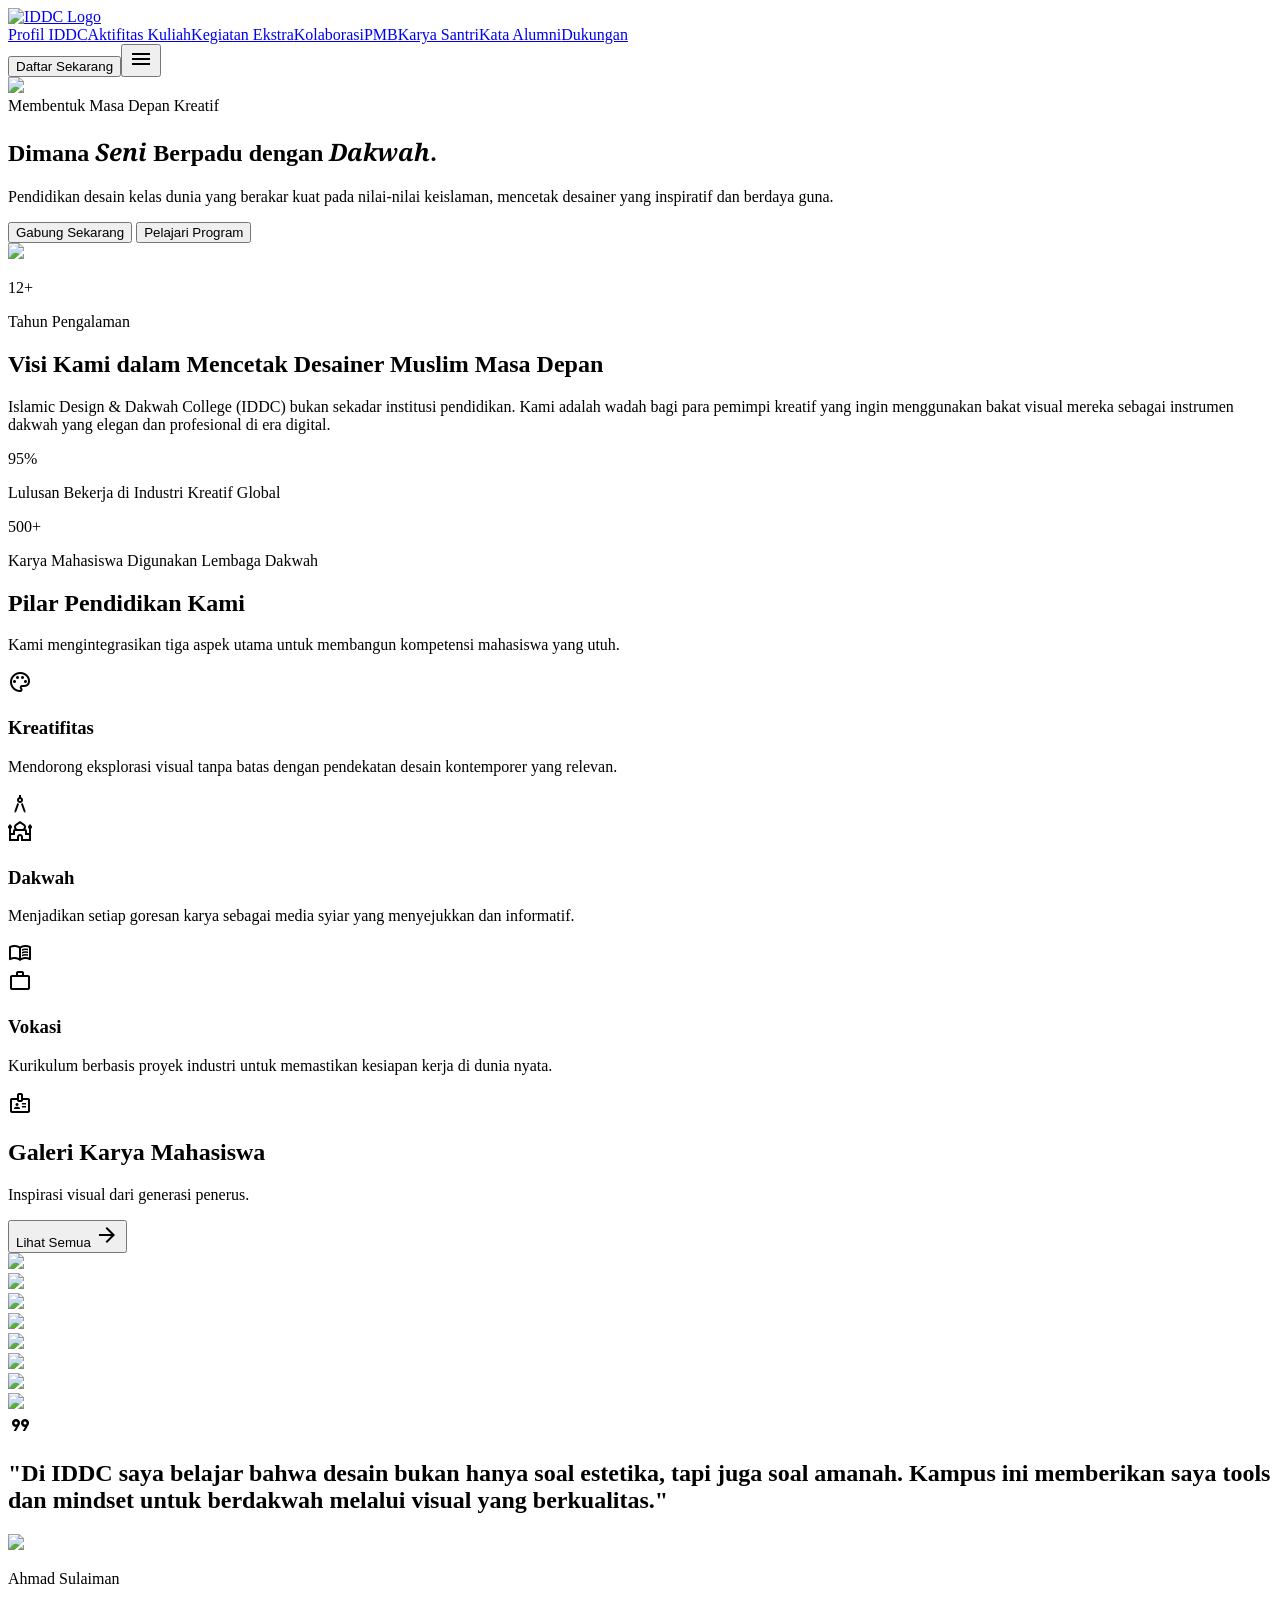
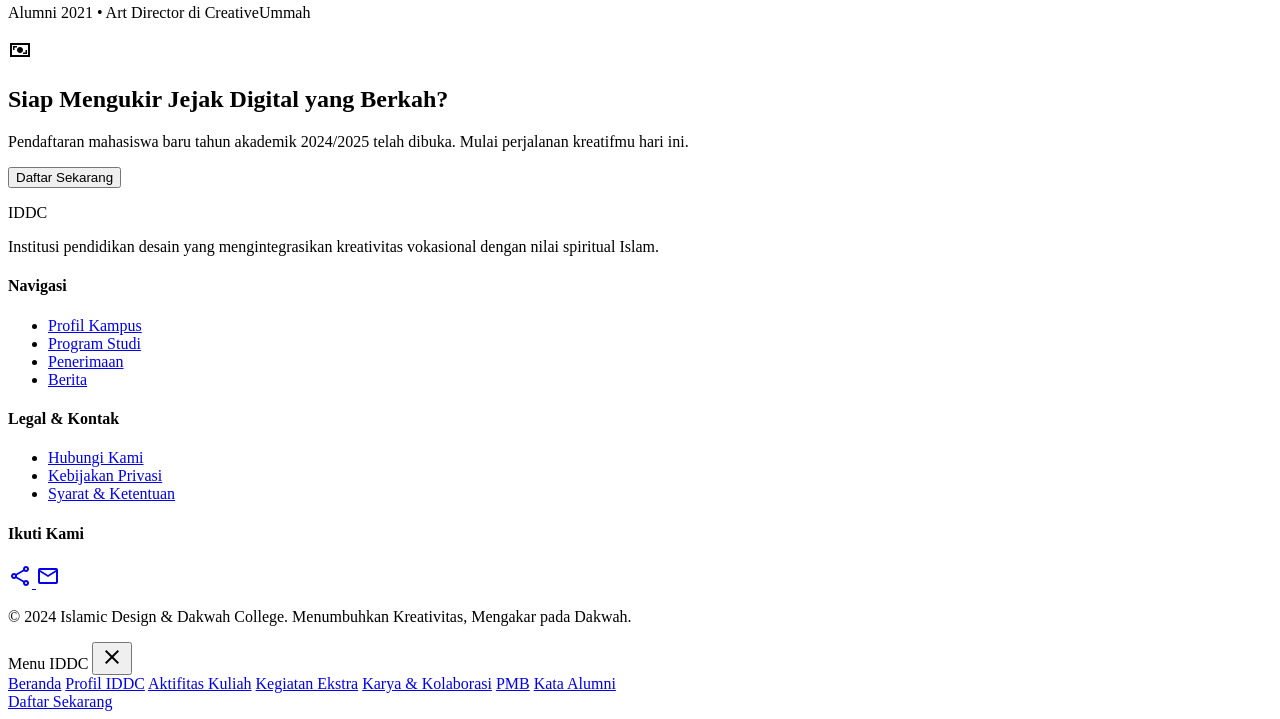
==== index.html @ e7124038 "Initial commit" ====
<!DOCTYPE html>

<html class="light" lang="id"><head>
<meta charset="utf-8"/>
<meta content="width=device-width, initial-scale=1.0" name="viewport"/>
<script src="https://cdn.tailwindcss.com?plugins=forms,container-queries"></script>
<link href="https://fonts.googleapis.com/css2?family=Noto+Serif:wght@400;700&amp;family=Manrope:wght@300;400;500;600;700;800&amp;display=swap" rel="stylesheet"/>
<link href="https://fonts.googleapis.com/css2?family=Material+Symbols+Outlined:wght,FILL@100..700,0..1&amp;display=swap" rel="stylesheet"/>
<link href="https://fonts.googleapis.com/css2?family=Material+Symbols+Outlined:wght,FILL@100..700,0..1&amp;display=swap" rel="stylesheet"/>
<script id="tailwind-config">
        tailwind.config = {
            darkMode: "class",
            theme: {
                extend: {
                    colors: {
                        "outline-variant": "#bfc9c4",
                        "on-surface-variant": "#3f4945",
                        "tertiary-fixed": "#c7e9e8",
                        "surface-bright": "#faf9f8",
                        "on-primary-fixed": "#00201a",
                        "outline": "#707975",
                        "surface-container-lowest": "#ffffff",
                        "primary": "#00342b",
                        "on-primary-fixed-variant": "#065043",
                        "on-tertiary-fixed": "#002020",
                        "on-tertiary-container": "#96b7b7",
                        "primary-fixed-dim": "#94d3c1",
                        "surface-container": "#eeeeed",
                        "tertiary-fixed-dim": "#abcdcc",
                        "surface": "#faf9f8",
                        "surface-tint": "#29695b",
                        "surface-dim": "#dadad9",
                        "on-background": "#1a1c1c",
                        "surface-container-highest": "#e3e2e1",
                        "surface-container-low": "#f4f3f2",
                        "error": "#ba1a1a",
                        "on-surface": "#1a1c1c",
                        "on-error": "#ffffff",
                        "on-secondary-container": "#785a1a",
                        "on-secondary-fixed": "#261900",
                        "inverse-surface": "#2f3130",
                        "secondary-container": "#fed488",
                        "on-error-container": "#93000a",
                        "inverse-primary": "#94d3c1",
                        "secondary-fixed-dim": "#e9c176",
                        "surface-variant": "#e3e2e1",
                        "on-tertiary": "#ffffff",
                        "on-primary-container": "#7ebdac",
                        "on-primary": "#ffffff",
                        "surface-container-high": "#e9e8e7",
                        "on-tertiary-fixed-variant": "#2d4c4c",
                        "error-container": "#ffdad6",
                        "tertiary-container": "#2a4949",
                        "on-secondary-fixed-variant": "#5d4201",
                        "tertiary": "#123232",
                        "secondary-fixed": "#ffdea5",
                        "background": "#faf9f8",
                        "secondary": "#775a19",
                        "primary-fixed": "#afefdd",
                        "on-secondary": "#ffffff",
                        "inverse-on-surface": "#f1f0f0",
                        "primary-container": "#004d40"
                    },
                    fontFamily: {
                        "headline": ["Noto Serif"],
                        "body": ["Manrope"],
                        "label": ["Manrope"]
                    },
                    borderRadius: { "DEFAULT": "0.125rem", "lg": "0.25rem", "xl": "0.5rem", "full": "0.75rem" },
                },
            },
        }
    </script>
<style>
        .material-symbols-outlined {
            font-variation-settings: 'FILL' 0, 'wght' 400, 'GRAD' 0, 'opsz' 24;
        }
        .glass-nav {
            backdrop-filter: blur(20px);
            -webkit-backdrop-filter: blur(20px);
        }
        .serif-italic { font-family: 'Noto Serif'; font-style: italic; }
    </style>
</head>
<body class="bg-surface text-on-surface font-body selection:bg-secondary-container selection:text-on-secondary-container">
<!-- TopAppBar -->
<header class="fixed top-0 w-full z-50 bg-stone-50/85 dark:bg-teal-950/85 backdrop-blur-xl shadow-[0_12px_40px_rgba(26,28,28,0.06)] h-20 px-8 md:px-12 flex justify-between items-center transition-all duration-300">
<div class="flex items-center gap-2"><a href="index.html"><img alt="IDDC Logo" class="h-12 w-auto object-contain" src="https://lh3.googleusercontent.com/aida/[base64]"/></a></div>
<nav class="hidden md:flex items-center space-x-10"><a class="text-teal-900/70 dark:text-stone-300/70 font-['Manrope'] font-medium uppercase tracking-wider text-xs hover:text-amber-600 dark:hover:text-amber-400 transition-all duration-300" href="profil.html">Profil IDDC</a><a class="text-teal-900/70 dark:text-stone-300/70 font-['Manrope'] font-medium uppercase tracking-wider text-xs hover:text-amber-600 dark:hover:text-amber-400 transition-all duration-300" href="aktivitas-kuliah.html">Aktifitas Kuliah</a><a class="text-teal-900/70 dark:text-stone-300/70 font-['Manrope'] font-medium uppercase tracking-wider text-xs hover:text-amber-600 dark:hover:text-amber-400 transition-all duration-300" href="kegiatan-ekstra.html">Kegiatan Ekstra</a><a class="text-teal-900/70 dark:text-stone-300/70 font-['Manrope'] font-medium uppercase tracking-wider text-xs hover:text-amber-600 dark:hover:text-amber-400 transition-all duration-300" href="karya-kolaborasi.html">Kolaborasi</a><a class="text-teal-900/70 dark:text-stone-300/70 font-['Manrope'] font-medium uppercase tracking-wider text-xs hover:text-amber-600 dark:hover:text-amber-400 transition-all duration-300" href="pmb.html">PMB</a><a class="text-teal-900/70 dark:text-stone-300/70 font-['Manrope'] font-medium uppercase tracking-wider text-xs hover:text-amber-600 dark:hover:text-amber-400 transition-all duration-300" href="karya-kolaborasi.html">Karya Santri</a><a class="text-teal-900/70 dark:text-stone-300/70 font-['Manrope'] font-medium uppercase tracking-wider text-xs hover:text-amber-600 dark:hover:text-amber-400 transition-all duration-300" href="kata-alumni.html">Kata Alumni</a><a class="text-teal-900/70 dark:text-stone-300/70 font-['Manrope'] font-medium uppercase tracking-wider text-xs hover:text-amber-600 dark:hover:text-amber-400 transition-all duration-300" href="#">Dukungan</a></nav>
<div class="flex items-center gap-6">
<button class="bg-primary text-on-primary px-6 py-2.5 rounded-md font-medium text-sm scale-95 active:scale-90 transition-transform shadow-sm">
                Daftar Sekarang
            </button><button aria-label="Menu" class="text-primary hover:bg-primary/5 p-2 rounded-full transition-colors flex items-center justify-center">
<span class="material-symbols-outlined text-2xl">menu</span>
</button>
</div>
</header>
<main class="pt-20">
<!-- Hero Section -->
<section class="relative h-[870px] flex items-center overflow-hidden">
<div class="absolute inset-0 z-0">
<img class="w-full h-full object-cover" data-alt="Professional Muslim women in elegant hijabs collaborating in a modern design studio with sketches and tablets, embodying the Noor Academic aesthetic." src="https://lh3.googleusercontent.com/aida-public/[base64]"/>
<div class="absolute inset-0 bg-gradient-to-r from-primary/90 via-primary/40 to-transparent"></div>
</div>
<div class="relative z-10 max-w-7xl mx-auto px-8 md:px-24 w-full">
<div class="max-w-2xl">
<span class="inline-block px-3 py-1 bg-secondary-container text-on-secondary-container text-[10px] uppercase tracking-[0.2em] font-bold rounded mb-6">Membentuk Masa Depan Kreatif</span>
<h1 class="text-5xl md:text-7xl font-headline text-white leading-[1.1] mb-8">Dimana <span class="serif-italic text-secondary-fixed">Seni</span> Berpadu dengan <span class="serif-italic text-secondary-fixed">Dakwah</span>.</h1>
<p class="text-lg text-white/80 font-light mb-10 max-w-lg leading-relaxed">Pendidikan desain kelas dunia yang berakar kuat pada nilai-nilai keislaman, mencetak desainer yang inspiratif dan berdaya guna.</p>
<div class="flex flex-col sm:flex-row gap-4">
<button class="bg-secondary text-on-secondary px-8 py-4 rounded-md font-semibold text-base transition-all hover:bg-on-secondary-fixed-variant hover:shadow-lg">Gabung Sekarang</button>
<button class="backdrop-blur-md bg-white/10 border border-white/20 text-white px-8 py-4 rounded-md font-semibold text-base hover:bg-white/20 transition-all">Pelajari Program</button>
</div>
</div>
</div>
</section>
<!-- Description Section -->
<section class="py-24 bg-surface-container-low">
<div class="max-w-7xl mx-auto px-8 md:px-24 grid grid-cols-1 md:grid-cols-12 gap-12 items-center">
<div class="md:col-span-5 relative">
<div class="aspect-[4/5] rounded-xl overflow-hidden shadow-2xl">
<img class="w-full h-full object-cover" data-alt="A minimalist architectural detail of a mosque with clean lines and soft shadows, representing the blend of tradition and modern design" src="https://lh3.googleusercontent.com/aida-public/[base64]"/>
</div>
<div class="absolute -bottom-6 -right-6 bg-primary p-8 rounded-lg shadow-xl hidden md:block">
<p class="text-white font-headline text-3xl font-bold">12+</p>
<p class="text-primary-fixed-dim text-xs uppercase tracking-widest font-bold">Tahun Pengalaman</p>
</div>
</div>
<div class="md:col-span-7 md:pl-12">
<h2 class="text-4xl font-headline text-primary mb-6">Visi Kami dalam Mencetak Desainer Muslim Masa Depan</h2>
<p class="text-on-surface-variant text-lg leading-relaxed mb-8">Islamic Design &amp; Dakwah College (IDDC) bukan sekadar institusi pendidikan. Kami adalah wadah bagi para pemimpi kreatif yang ingin menggunakan bakat visual mereka sebagai instrumen dakwah yang elegan dan profesional di era digital.</p>
<div class="grid grid-cols-2 gap-8 border-t border-outline-variant/30 pt-8">
<div>
<span class="text-secondary font-bold text-2xl block mb-2">95%</span>
<p class="text-sm text-on-surface-variant">Lulusan Bekerja di Industri Kreatif Global</p>
</div>
<div>
<span class="text-secondary font-bold text-2xl block mb-2">500+</span>
<p class="text-sm text-on-surface-variant">Karya Mahasiswa Digunakan Lembaga Dakwah</p>
</div>
</div>
</div>
</div>
</section>
<!-- Core Values: Bento Grid -->
<section class="py-24 bg-surface">
<div class="max-w-7xl mx-auto px-8 md:px-24">
<div class="text-center mb-16">
<h2 class="text-3xl font-headline text-primary mb-4">Pilar Pendidikan Kami</h2>
<p class="text-on-surface-variant max-w-xl mx-auto">Kami mengintegrasikan tiga aspek utama untuk membangun kompetensi mahasiswa yang utuh.</p>
</div>
<div class="grid grid-cols-1 md:grid-cols-3 gap-6">
<!-- Value 1: Kreatifitas -->
<div class="group bg-surface-container rounded-2xl p-8 hover:bg-primary transition-all duration-500 overflow-hidden relative">
<div class="relative z-10">
<div class="w-12 h-12 rounded-full bg-secondary-fixed flex items-center justify-center mb-6 group-hover:scale-110 transition-transform">
<span class="material-symbols-outlined text-on-secondary-fixed">palette</span>
</div>
<h3 class="text-2xl font-headline text-primary group-hover:text-white mb-4">Kreatifitas</h3>
<p class="text-on-surface-variant group-hover:text-white/80 leading-relaxed">Mendorong eksplorasi visual tanpa batas dengan pendekatan desain kontemporer yang relevan.</p>
</div>
<div class="absolute -bottom-4 -right-4 opacity-5 group-hover:opacity-10 transition-opacity">
<span class="material-symbols-outlined text-[120px]">architecture</span>
</div>
</div>
<!-- Value 2: Dakwah -->
<div class="group bg-surface-container rounded-2xl p-8 hover:bg-primary transition-all duration-500 overflow-hidden relative">
<div class="relative z-10">
<div class="w-12 h-12 rounded-full bg-secondary-fixed flex items-center justify-center mb-6 group-hover:scale-110 transition-transform">
<span class="material-symbols-outlined text-on-secondary-fixed">mosque</span>
</div>
<h3 class="text-2xl font-headline text-primary group-hover:text-white mb-4">Dakwah</h3>
<p class="text-on-surface-variant group-hover:text-white/80 leading-relaxed">Menjadikan setiap goresan karya sebagai media syiar yang menyejukkan dan informatif.</p>
</div>
<div class="absolute -bottom-4 -right-4 opacity-5 group-hover:opacity-10 transition-opacity">
<span class="material-symbols-outlined text-[120px]">menu_book</span>
</div>
</div>
<!-- Value 3: Vokasi -->
<div class="group bg-surface-container rounded-2xl p-8 hover:bg-primary transition-all duration-500 overflow-hidden relative">
<div class="relative z-10">
<div class="w-12 h-12 rounded-full bg-secondary-fixed flex items-center justify-center mb-6 group-hover:scale-110 transition-transform">
<span class="material-symbols-outlined text-on-secondary-fixed">work</span>
</div>
<h3 class="text-2xl font-headline text-primary group-hover:text-white mb-4">Vokasi</h3>
<p class="text-on-surface-variant group-hover:text-white/80 leading-relaxed">Kurikulum berbasis proyek industri untuk memastikan kesiapan kerja di dunia nyata.</p>
</div>
<div class="absolute -bottom-4 -right-4 opacity-5 group-hover:opacity-10 transition-opacity">
<span class="material-symbols-outlined text-[120px]">badge</span>
</div>
</div>
</div>
</div>
</section>
<!-- Student Gallery Section -->
<section class="py-24 bg-surface-container">
<div class="max-w-7xl mx-auto px-8 md:px-24">
<div class="flex justify-between items-end mb-12">
<div>
<h2 class="text-3xl font-headline text-primary mb-2">Galeri Karya Mahasiswa</h2>
<p class="text-on-surface-variant">Inspirasi visual dari generasi penerus.</p>
</div>
<button class="text-secondary font-bold text-sm uppercase tracking-widest flex items-center gap-2 hover:gap-3 transition-all">
                        Lihat Semua <span class="material-symbols-outlined text-base">arrow_forward</span>
</button>
</div>
<div class="grid grid-cols-2 md:grid-cols-4 gap-4">
<div class="space-y-4">
<div class="rounded-lg overflow-hidden h-64 shadow-sm hover:shadow-xl transition-shadow">
<img class="w-full h-full object-cover" data-alt="Intricate Arabic calligraphy rendered in a modern 3D digital art style with soft glowing lighting" src="https://lh3.googleusercontent.com/aida-public/[base64]"/>
</div>
<div class="rounded-lg overflow-hidden h-48 shadow-sm hover:shadow-xl transition-shadow">
<img class="w-full h-full object-cover" data-alt="Elegant editorial magazine layout featuring Islamic geometric patterns and refined typography" src="https://lh3.googleusercontent.com/aida-public/[base64]"/>
</div>
</div>
<div class="space-y-4 pt-8">
<div class="rounded-lg overflow-hidden h-48 shadow-sm hover:shadow-xl transition-shadow">
<img class="w-full h-full object-cover" data-alt="A clean branding identity set for a sustainable ethical product with Islamic-inspired minimalist logo" src="https://lh3.googleusercontent.com/aida-public/[base64]"/>
</div>
<div class="rounded-lg overflow-hidden h-72 shadow-sm hover:shadow-xl transition-shadow">
<img class="w-full h-full object-cover" data-alt="Atmospheric UI design for a spiritual mobile app with deep teal and gold color scheme" src="https://lh3.googleusercontent.com/aida-public/[base64]"/>
</div>
</div>
<div class="space-y-4">
<div class="rounded-lg overflow-hidden h-72 shadow-sm hover:shadow-xl transition-shadow">
<img class="w-full h-full object-cover" data-alt="Creative photography of Islamic architecture using play of light and shadow on white stone" src="https://lh3.googleusercontent.com/aida-public/[base64]"/>
</div>
<div class="rounded-lg overflow-hidden h-48 shadow-sm hover:shadow-xl transition-shadow">
<img class="w-full h-full object-cover" data-alt="Modern poster design for a community dakwah event using bold typography and contemporary illustrations" src="https://lh3.googleusercontent.com/aida-public/[base64]"/>
</div>
</div>
<div class="space-y-4 pt-12">
<div class="rounded-lg overflow-hidden h-56 shadow-sm hover:shadow-xl transition-shadow">
<img class="w-full h-full object-cover" data-alt="Abstract digital background with fluid shapes in primary emerald and secondary gold hues" src="https://lh3.googleusercontent.com/aida-public/[base64]"/>
</div>
<div class="rounded-lg overflow-hidden h-64 shadow-sm hover:shadow-xl transition-shadow">
<img class="w-full h-full object-cover" data-alt="Creative corporate identity materials with subtle Islamic motifs integrated into the background" src="https://lh3.googleusercontent.com/aida-public/[base64]"/>
</div>
</div>
</div>
</div>
</section>
<!-- Testimonials Section -->
<section class="py-24 bg-surface">
<div class="max-w-7xl mx-auto px-8 md:px-24">
<div class="bg-primary rounded-3xl overflow-hidden relative p-12 md:p-20 shadow-2xl">
<div class="absolute top-0 right-0 w-64 h-64 bg-secondary-fixed/5 rounded-full -mr-32 -mt-32"></div>
<div class="absolute bottom-0 left-0 w-96 h-96 bg-secondary-fixed/5 rounded-full -ml-48 -mb-48"></div>
<div class="relative z-10 max-w-3xl">
<span class="material-symbols-outlined text-secondary-fixed text-6xl mb-8">format_quote</span>
<h2 class="text-3xl md:text-4xl font-headline text-white leading-relaxed mb-10">
                            "Di IDDC saya belajar bahwa desain bukan hanya soal estetika, tapi juga soal amanah. Kampus ini memberikan saya tools dan mindset untuk berdakwah melalui visual yang berkualitas."
                        </h2>
<div class="flex items-center gap-6">
<div class="w-16 h-16 rounded-full overflow-hidden border-2 border-secondary-fixed">
<img class="w-full h-full object-cover" data-alt="Portrait of a young smiling creative professional wearing a modern minimal outfit" src="https://lh3.googleusercontent.com/aida-public/[base64]"/>
</div>
<div>
<p class="text-white font-bold text-lg">Ahmad Sulaiman</p>
<p class="text-primary-fixed-dim text-sm">Alumni 2021 • Art Director di CreativeUmmah</p>
</div>
</div>
</div>
</div>
</div>
</section>
<!-- The Verse Ornament Divider -->
<div class="flex items-center justify-center py-12 px-8">
<div class="h-px bg-outline-variant/30 flex-grow max-w-xl"></div>
<div class="mx-6 text-secondary">
<span class="material-symbols-outlined text-3xl">universal_currency_alt</span>
</div>
<div class="h-px bg-outline-variant/30 flex-grow max-w-xl"></div>
</div>
<!-- Final CTA -->
<section class="py-24 text-center">
<div class="max-w-2xl mx-auto px-8">
<h2 class="text-4xl font-headline text-primary mb-6">Siap Mengukir Jejak Digital yang Berkah?</h2>
<p class="text-on-surface-variant mb-10">Pendaftaran mahasiswa baru tahun akademik 2024/2025 telah dibuka. Mulai perjalanan kreatifmu hari ini.</p>
<button class="bg-primary text-on-primary px-10 py-4 rounded-md font-bold text-lg shadow-xl hover:bg-primary-container transition-all">Daftar Sekarang</button>
</div>
</section>
</main>
<!-- Footer -->
<footer class="bg-stone-100 dark:bg-teal-950 w-full pt-16 pb-8">
<div class="grid grid-cols-1 md:grid-cols-4 gap-12 px-8 md:px-24 max-w-7xl mx-auto">
<div class="col-span-1 md:col-span-1">
<p class="font-['Noto_Serif'] text-xl font-semibold text-teal-800 dark:text-stone-200 mb-6">IDDC</p>
<p class="text-teal-900/60 dark:text-stone-400 font-['Manrope'] text-sm leading-relaxed">
                    Institusi pendidikan desain yang mengintegrasikan kreativitas vokasional dengan nilai spiritual Islam.
                </p>
</div>
<div>
<h4 class="font-bold text-teal-900 dark:text-stone-50 mb-6 text-sm uppercase tracking-widest">Navigasi</h4>
<ul class="space-y-4">
<li><a class="text-teal-900/60 dark:text-stone-400 font-['Manrope'] text-sm hover:text-teal-700 dark:hover:text-stone-100 underline decoration-amber-500/30 underline-offset-4 transition-opacity" href="#">Profil Kampus</a></li>
<li><a class="text-teal-900/60 dark:text-stone-400 font-['Manrope'] text-sm hover:text-teal-700 dark:hover:text-stone-100 underline decoration-amber-500/30 underline-offset-4 transition-opacity" href="#">Program Studi</a></li>
<li><a class="text-teal-900/60 dark:text-stone-400 font-['Manrope'] text-sm hover:text-teal-700 dark:hover:text-stone-100 underline decoration-amber-500/30 underline-offset-4 transition-opacity" href="#">Penerimaan</a></li>
<li><a class="text-teal-900/60 dark:text-stone-400 font-['Manrope'] text-sm hover:text-teal-700 dark:hover:text-stone-100 underline decoration-amber-500/30 underline-offset-4 transition-opacity" href="#">Berita</a></li>
</ul>
</div>
<div>
<h4 class="font-bold text-teal-900 dark:text-stone-50 mb-6 text-sm uppercase tracking-widest">Legal &amp; Kontak</h4>
<ul class="space-y-4">
<li><a class="text-teal-900/60 dark:text-stone-400 font-['Manrope'] text-sm hover:text-teal-700 dark:hover:text-stone-100 underline decoration-amber-500/30 underline-offset-4 transition-opacity" href="#">Hubungi Kami</a></li>
<li><a class="text-teal-900/60 dark:text-stone-400 font-['Manrope'] text-sm hover:text-teal-700 dark:hover:text-stone-100 underline decoration-amber-500/30 underline-offset-4 transition-opacity" href="#">Kebijakan Privasi</a></li>
<li><a class="text-teal-900/60 dark:text-stone-400 font-['Manrope'] text-sm hover:text-teal-700 dark:hover:text-stone-100 underline decoration-amber-500/30 underline-offset-4 transition-opacity" href="#">Syarat &amp; Ketentuan</a></li>
</ul>
</div>
<div>
<h4 class="font-bold text-teal-900 dark:text-stone-50 mb-6 text-sm uppercase tracking-widest">Ikuti Kami</h4>
<div class="flex gap-4">
<a class="w-10 h-10 rounded-full border border-outline-variant/30 flex items-center justify-center text-teal-900/60 hover:bg-primary hover:text-white transition-all" href="#">
<span class="material-symbols-outlined text-xl">share</span>
</a>
<a class="w-10 h-10 rounded-full border border-outline-variant/30 flex items-center justify-center text-teal-900/60 hover:bg-primary hover:text-white transition-all" href="#">
<span class="material-symbols-outlined text-xl">mail</span>
</a>
</div>
</div>
</div>
<div class="max-w-7xl mx-auto px-8 md:px-24 mt-16 pt-8 border-t border-outline-variant/10 text-center">
<p class="text-teal-900/60 dark:text-stone-400 font-['Manrope'] text-xs uppercase tracking-widest">
                © 2024 Islamic Design &amp; Dakwah College. Menumbuhkan Kreativitas, Mengakar pada Dakwah.
            </p>
</div>
</footer>
<script src="script.js"></script>
</body></html>
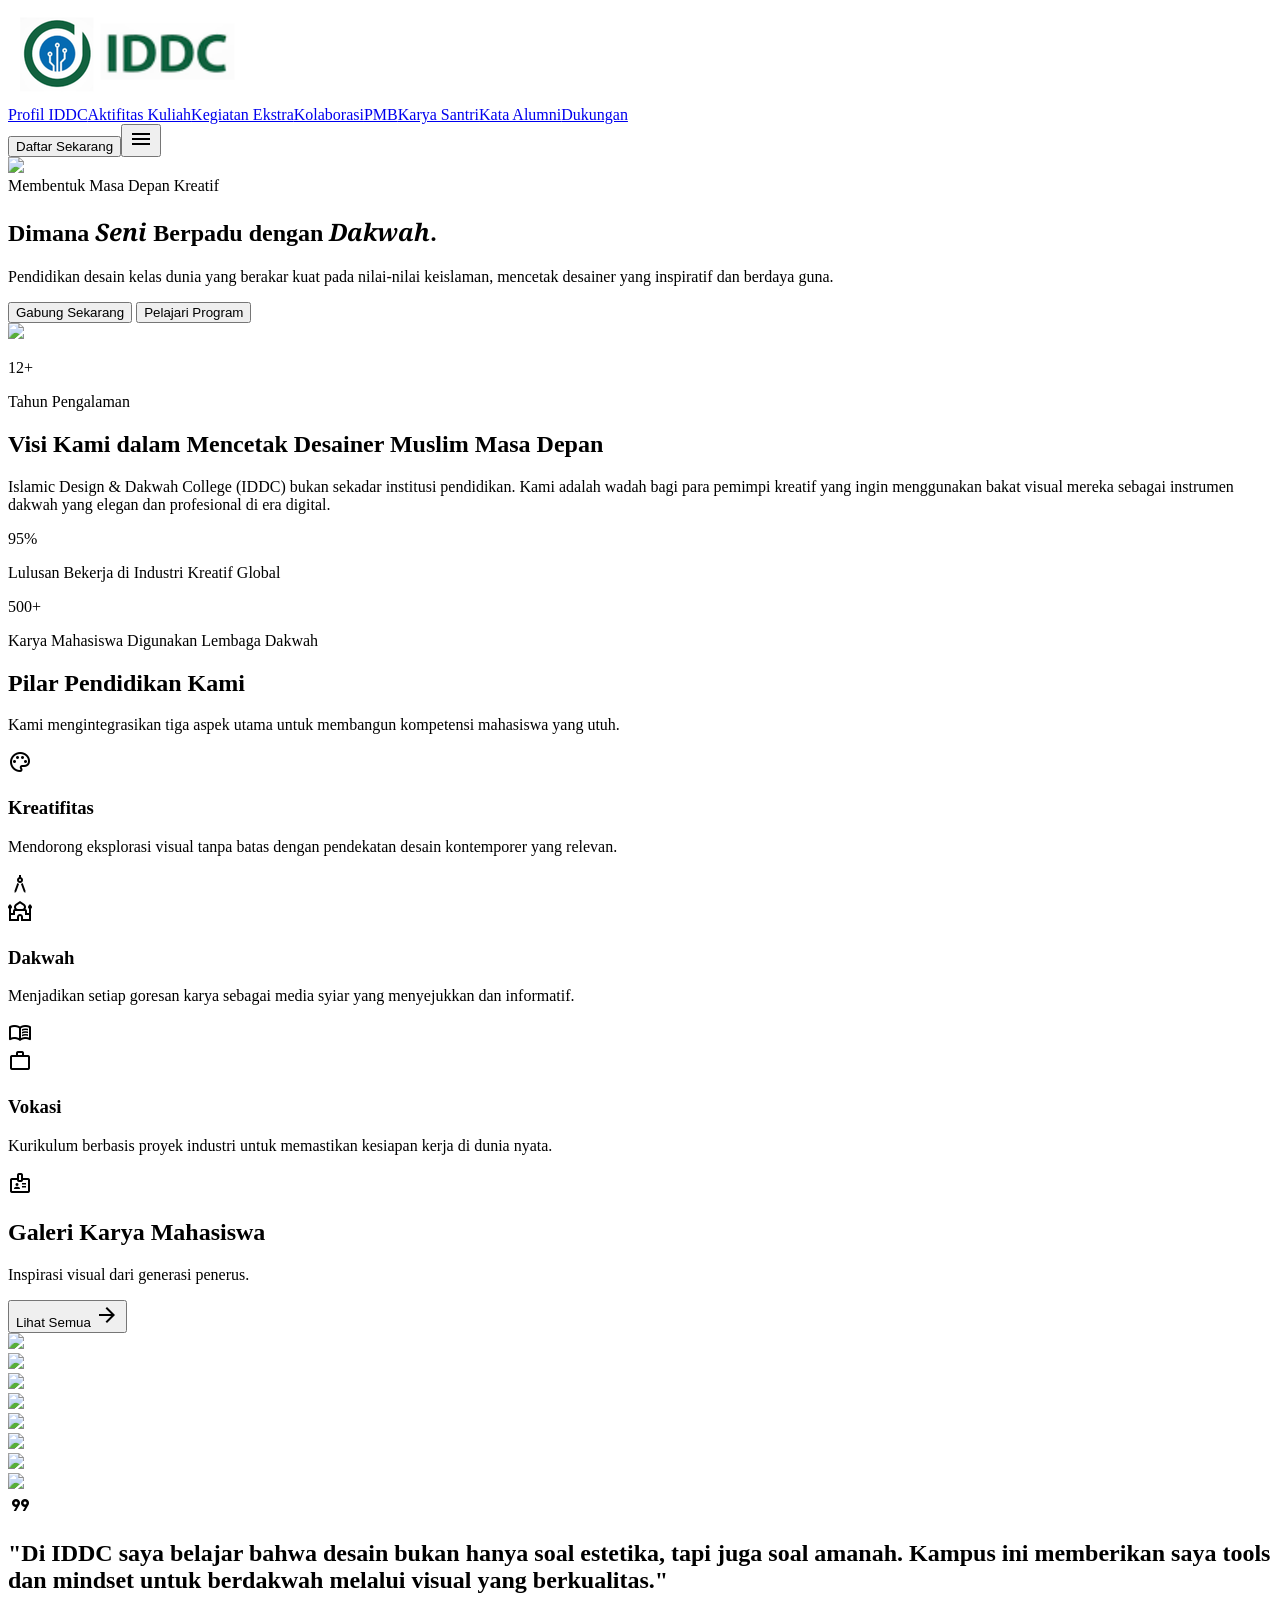
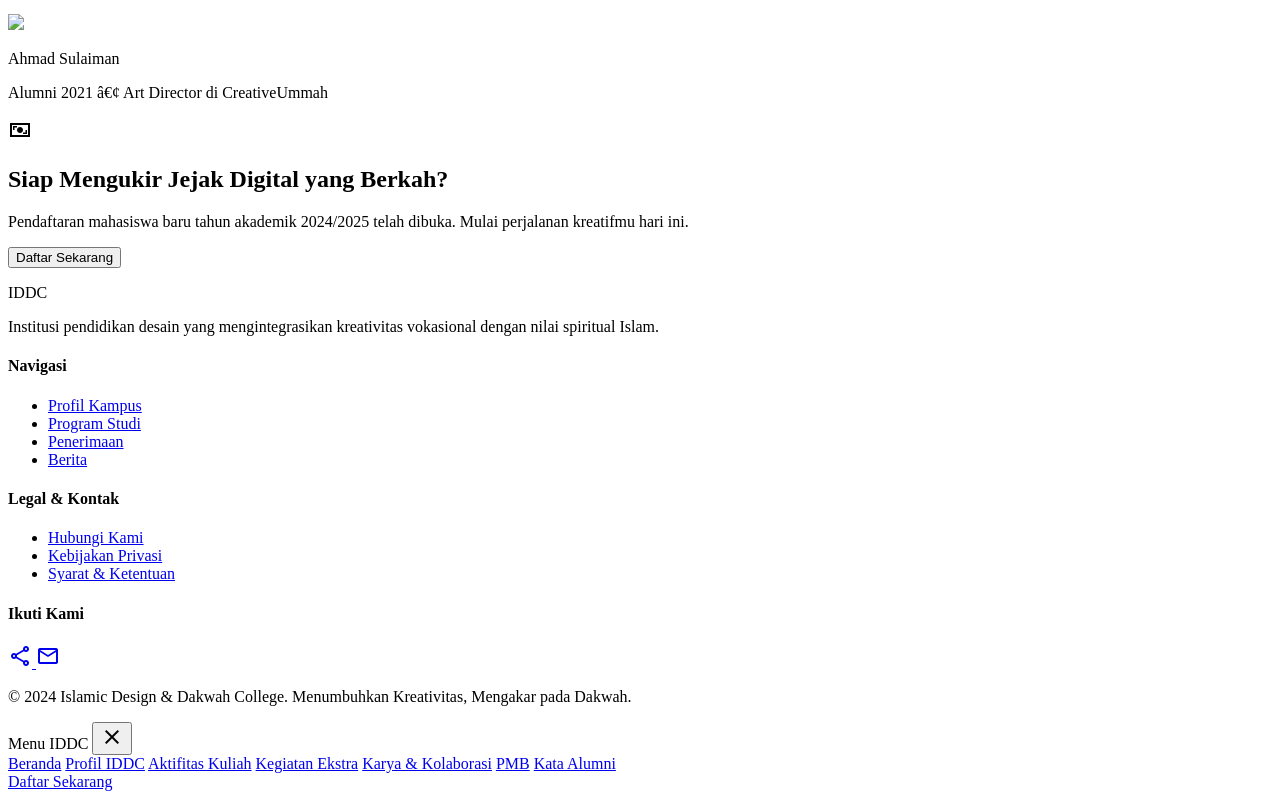
==== commit 1c1d377b: "Update website logo on all pages" ====
--- a/index.html
+++ b/index.html
@@ -1,4 +1,4 @@
-<!DOCTYPE html>
+﻿<!DOCTYPE html>
 
 <html class="light" lang="id"><head>
 <meta charset="utf-8"/>
@@ -85,7 +85,7 @@
 <body class="bg-surface text-on-surface font-body selection:bg-secondary-container selection:text-on-secondary-container">
 <!-- TopAppBar -->
 <header class="fixed top-0 w-full z-50 bg-stone-50/85 dark:bg-teal-950/85 backdrop-blur-xl shadow-[0_12px_40px_rgba(26,28,28,0.06)] h-20 px-8 md:px-12 flex justify-between items-center transition-all duration-300">
-<div class="flex items-center gap-2"><a href="index.html"><img alt="IDDC Logo" class="h-12 w-auto object-contain" src="https://lh3.googleusercontent.com/aida/[base64]"/></a></div>
+<div class="flex items-center gap-2"><a href="index.html"><img alt="IDDC Logo" class="h-12 w-auto object-contain" src="logo.png"/></a></div>
 <nav class="hidden md:flex items-center space-x-10"><a class="text-teal-900/70 dark:text-stone-300/70 font-['Manrope'] font-medium uppercase tracking-wider text-xs hover:text-amber-600 dark:hover:text-amber-400 transition-all duration-300" href="profil.html">Profil IDDC</a><a class="text-teal-900/70 dark:text-stone-300/70 font-['Manrope'] font-medium uppercase tracking-wider text-xs hover:text-amber-600 dark:hover:text-amber-400 transition-all duration-300" href="aktivitas-kuliah.html">Aktifitas Kuliah</a><a class="text-teal-900/70 dark:text-stone-300/70 font-['Manrope'] font-medium uppercase tracking-wider text-xs hover:text-amber-600 dark:hover:text-amber-400 transition-all duration-300" href="kegiatan-ekstra.html">Kegiatan Ekstra</a><a class="text-teal-900/70 dark:text-stone-300/70 font-['Manrope'] font-medium uppercase tracking-wider text-xs hover:text-amber-600 dark:hover:text-amber-400 transition-all duration-300" href="karya-kolaborasi.html">Kolaborasi</a><a class="text-teal-900/70 dark:text-stone-300/70 font-['Manrope'] font-medium uppercase tracking-wider text-xs hover:text-amber-600 dark:hover:text-amber-400 transition-all duration-300" href="pmb.html">PMB</a><a class="text-teal-900/70 dark:text-stone-300/70 font-['Manrope'] font-medium uppercase tracking-wider text-xs hover:text-amber-600 dark:hover:text-amber-400 transition-all duration-300" href="karya-kolaborasi.html">Karya Santri</a><a class="text-teal-900/70 dark:text-stone-300/70 font-['Manrope'] font-medium uppercase tracking-wider text-xs hover:text-amber-600 dark:hover:text-amber-400 transition-all duration-300" href="kata-alumni.html">Kata Alumni</a><a class="text-teal-900/70 dark:text-stone-300/70 font-['Manrope'] font-medium uppercase tracking-wider text-xs hover:text-amber-600 dark:hover:text-amber-400 transition-all duration-300" href="#">Dukungan</a></nav>
 <div class="flex items-center gap-6">
 <button class="bg-primary text-on-primary px-6 py-2.5 rounded-md font-medium text-sm scale-95 active:scale-90 transition-transform shadow-sm">
@@ -257,7 +257,7 @@
 </div>
 <div>
 <p class="text-white font-bold text-lg">Ahmad Sulaiman</p>
-<p class="text-primary-fixed-dim text-sm">Alumni 2021 • Art Director di CreativeUmmah</p>
+<p class="text-primary-fixed-dim text-sm">Alumni 2021 â€¢ Art Director di CreativeUmmah</p>
 </div>
 </div>
 </div>
@@ -326,4 +326,4 @@
 </div>
 </footer>
 <script src="script.js"></script>
-</body></html>+</body></html>
